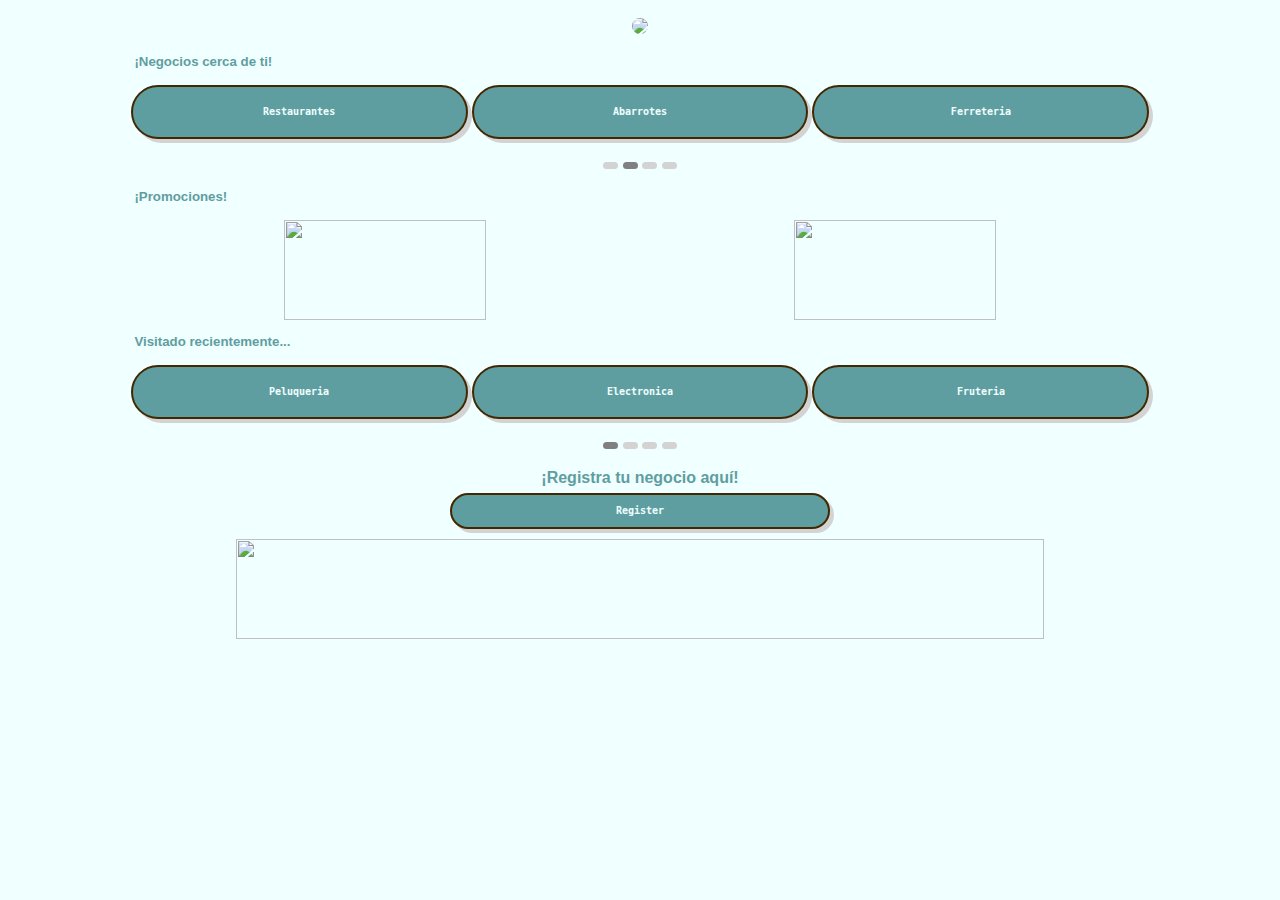
==== index.html @ 9f46d8fa "todo en orden" ====
<!DOCTYPE html>
<html lang="en">
<head>
  <meta charset="UTF-8">
  <title>UP!Delivery</title>
  <link rel="stylesheet" href="./style.css">
</head>
<body>

<!-- partial:index.partial.html -->
    <img src= "https://tse4.mm.bing.net/th?id=OIG1.kJL_aB2flFBHQLPfTXuL&pid=ImgGn" id = "logo">
    <div>
        <h5>¡Negocios cerca de ti!</h5>
        <input type = "button" value = "Restaurantes" class = "button" onclick="window.location.href='restaurant.html'">
        <input type = "button" value = "Abarrotes" class = "button">
        <input type = "button" value = "Ferreteria" class = "button">
    </div>
    <p>
        <canvas id="can"></canvas>
        <canvas id="gcan"></canvas>
        <canvas id="can"></canvas>
        <canvas id="can"></canvas>
    </p>
    <div>
        <h5>¡Promociones!</h5>    
        <img src="https://tse4.mm.bing.net/th?id=OIG2.WiyeKQgBGKDC8PuSN0gM&pid=ImgGn" id="promo">
        <img src="https://tse1.mm.bing.net/th?id=OIG1.8tIRsZt7vr1UuEl9tE74&pid=ImgGn" id="promo">
    </div>
    <div>
        <h5>Visitado recientemente...</h5>
        <input type="button" value="Peluqueria" class="button">
        <input type="button" value="Electronica" class="button">
        <input type="button" value="Fruteria" class="button">
        <p>
        <canvas id="gcan"></canvas>
        <canvas id="can"></canvas>
        <canvas id="can"></canvas>
        <canvas id="can"></canvas>
        </p>
    </div>
    <div>
        <h4>¡Registra tu negocio aquí!</h4> 
        <input type="button" value="Register" id="register">
    </div>
    <div>
        <img src="https://tse1.mm.bing.net/th?id=OIG2.sMYlB1zWuPlBGeAc9oMr&pid=ImgGn" id="promox">
    </div>
<!-- partial -->
  <script src="./script.js"></script>
</body>
</html>
---- style.css ----
#logoCentrado {
    display: flex;
    align-items: center;
    justify-content: center;
    margin: 10px;
}

#textoTitular {
    font-family: Arial, sans-serif;
    font-weight: bold;
    color: rgb(42, 61, 124);
    margin-left: 10px; 
    font-size: 18px;
}
h1{
    font-family: arial;
    color: cadetblue;
    text-align: center;
    margin: 2px;
}
h5{
    color: cadetblue;
    font-family: sans-serif;
    text-align: left;
    margin: 6px;
    margin-bottom: 16px;
    margin-left: 10%;
}
h4{
    color: cadetblue;
    font-family: sans-serif;
    text-align: center;
    margin: 6px;
}

body {
    background-color: azure;
    text-align: center;
}

p{
    background-color: azure;
    color: azure;    
    font-family: arial;
    text-align: center;
}

.button{
    background-color: cadetblue;
    border: 2px solid #422800;
    border-radius: 30px;
    box-shadow: lightgray 4px 4px 0 0;
    color: azure;
    cursor: pointer;
    display: inline-block;
    font-weight: 600;
    font-family: monospace;
    font-size: 10px;
    font-size-adjust: auto;
    padding: 0 18px;
    line-height: 50px;
    text-align: center;
    user-select: none;
    -webkit-user-select: none;
    touch-action: manipulation;
    width: 26.66%;    
}


#logo{
    margin: 10px;
    width: 8%;
    border-radius: 100px;
}
#promo{
    width: 40%;
    border-radius: 25px;
    height: 100px;
    object-fit: cover;
    overflow: hidden;
}
#promox{
    width: 80%;
    border-radius: 25px;
    height: 100px;
    object-fit: cover;
    overflow: hidden;
}
div{
    margin-top: 5px;
    margin-bottom: 10px;
}
#can{
    height: 4x;
    width: 15px;
    border-radius: 10px;
    background-color: lightgray;
}
#gcan{
    height: 4x;
    width: 15px;
    border-radius: 10px;
    background-color: gray;
}
#register{
    background-color: cadetblue;
    border: 2px solid #422800;
    border-radius: 30px;
    box-shadow: lightgray 4px 4px 0 0;
    color: azure;
    cursor: pointer;
    display: inline-block;
    font-weight: 600;
    font-family: monospace;
    font-size: 10px;
    font-size-adjust: auto;
    line-height: 30px;
    text-align: center;
    user-select: none;
    -webkit-user-select: none;
    touch-action: manipulation;
    width: 30%;    
    height: 10%;
}
.Restaurantes{
    border-radius: 10px;
    width: 40%;
    height: 100px;
    object-fit: cover;
    overflow: hidden;
}
#texto{
    color:darkcyan;
    font-family: Arial black;
}
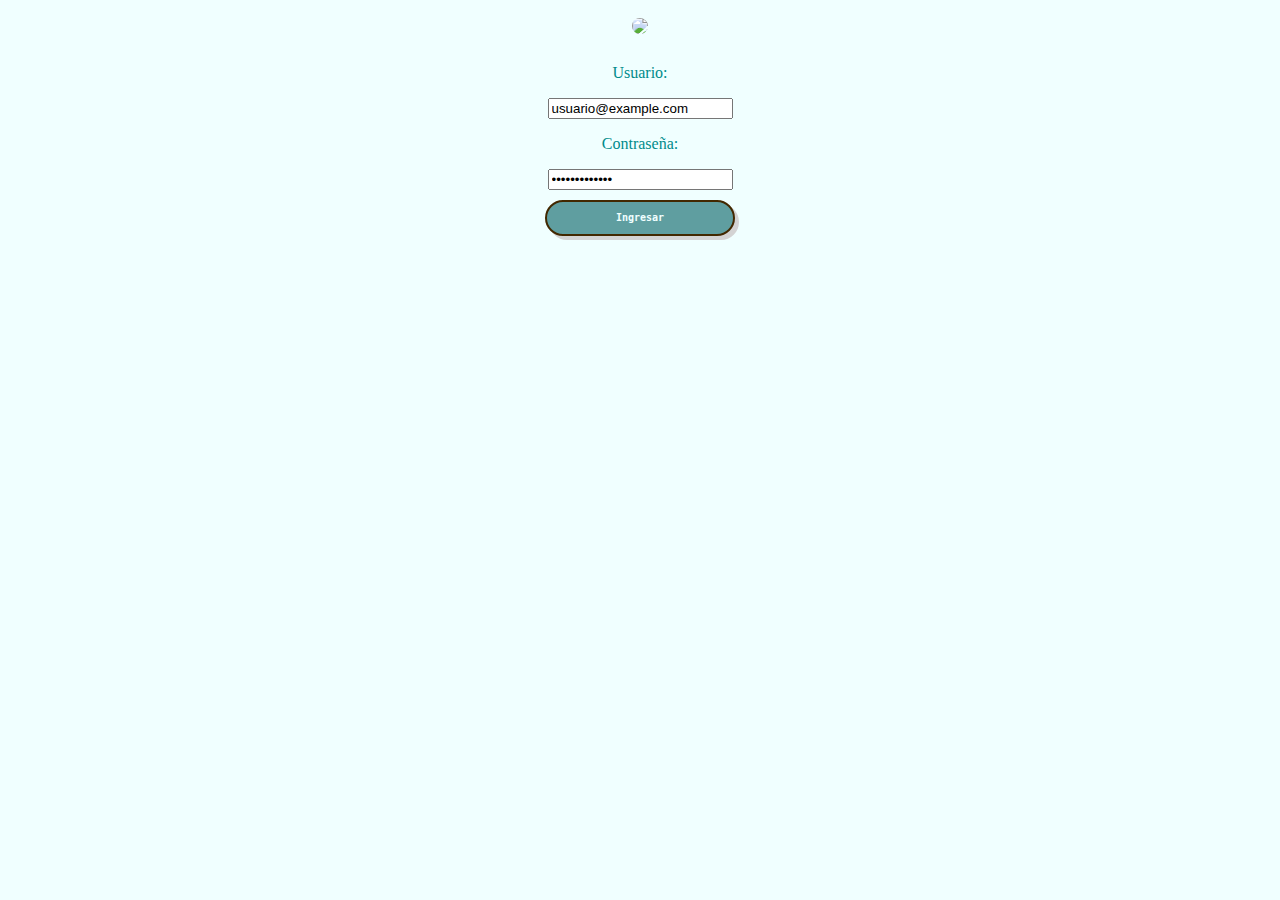
==== commit 5623f78a: "ADD pagina de inicio de sesion" ====
--- a/index.html
+++ b/index.html
@@ -1,51 +1,25 @@
 <!DOCTYPE html>
-<html lang="en">
+<html lang="en" >
 <head>
   <meta charset="UTF-8">
   <title>UP!Delivery</title>
   <link rel="stylesheet" href="./style.css">
 </head>
 <body>
-
 <!-- partial:index.partial.html -->
-    <img src= "https://tse4.mm.bing.net/th?id=OIG1.kJL_aB2flFBHQLPfTXuL&pid=ImgGn" id = "logo">
+    <div><img id="logo" src= "https://tse4.mm.bing.net/th?id=OIG1.kJL_aB2flFBHQLPfTXuL&pid=ImgGn"></div>
     <div>
-        <h5>¡Negocios cerca de ti!</h5>
-        <input type = "button" value = "Restaurantes" class = "button" onclick="window.location.href='restaurant.html'">
-        <input type = "button" value = "Abarrotes" class = "button">
-        <input type = "button" value = "Ferreteria" class = "button">
-    </div>
-    <p>
-        <canvas id="can"></canvas>
-        <canvas id="gcan"></canvas>
-        <canvas id="can"></canvas>
-        <canvas id="can"></canvas>
-    </p>
-    <div>
-        <h5>¡Promociones!</h5>    
-        <img src="https://tse4.mm.bing.net/th?id=OIG2.WiyeKQgBGKDC8PuSN0gM&pid=ImgGn" id="promo">
-        <img src="https://tse1.mm.bing.net/th?id=OIG1.8tIRsZt7vr1UuEl9tE74&pid=ImgGn" id="promo">
+        <p id = "texto">Usuario:</p>
+        <input type = "text" value = "usuario@example.com">
+        <p id =  "texto">Contraseña:</p>
+        <input type = "password" value = "contraseña...">
     </div>
     <div>
-        <h5>Visitado recientemente...</h5>
-        <input type="button" value="Peluqueria" class="button">
-        <input type="button" value="Electronica" class="button">
-        <input type="button" value="Fruteria" class="button">
-        <p>
-        <canvas id="gcan"></canvas>
-        <canvas id="can"></canvas>
-        <canvas id="can"></canvas>
-        <canvas id="can"></canvas>
-        </p>
+        <input type = "button" value = "Ingresar" id = "register" onclick="window.location.href='index.html'">
     </div>
-    <div>
-        <h4>¡Registra tu negocio aquí!</h4> 
-        <input type="button" value="Register" id="register">
-    </div>
-    <div>
-        <img src="https://tse1.mm.bing.net/th?id=OIG2.sMYlB1zWuPlBGeAc9oMr&pid=ImgGn" id="promox">
-    </div>
+
 <!-- partial -->
-  <script src="./script.js"></script>
+  <script  src="./script.js"></script>
+
 </body>
-</html>
+</html>--- a/style.css
+++ b/style.css
@@ -1,17 +1,3 @@
-#logoCentrado {
-    display: flex;
-    align-items: center;
-    justify-content: center;
-    margin: 10px;
-}
-
-#textoTitular {
-    font-family: Arial, sans-serif;
-    font-weight: bold;
-    color: rgb(42, 61, 124);
-    margin-left: 10px; 
-    font-size: 18px;
-}
 h1{
     font-family: arial;
     color: cadetblue;
@@ -119,7 +105,7 @@
     user-select: none;
     -webkit-user-select: none;
     touch-action: manipulation;
-    width: 30%;    
+    width: 15%;    
     height: 10%;
 }
 .Restaurantes{
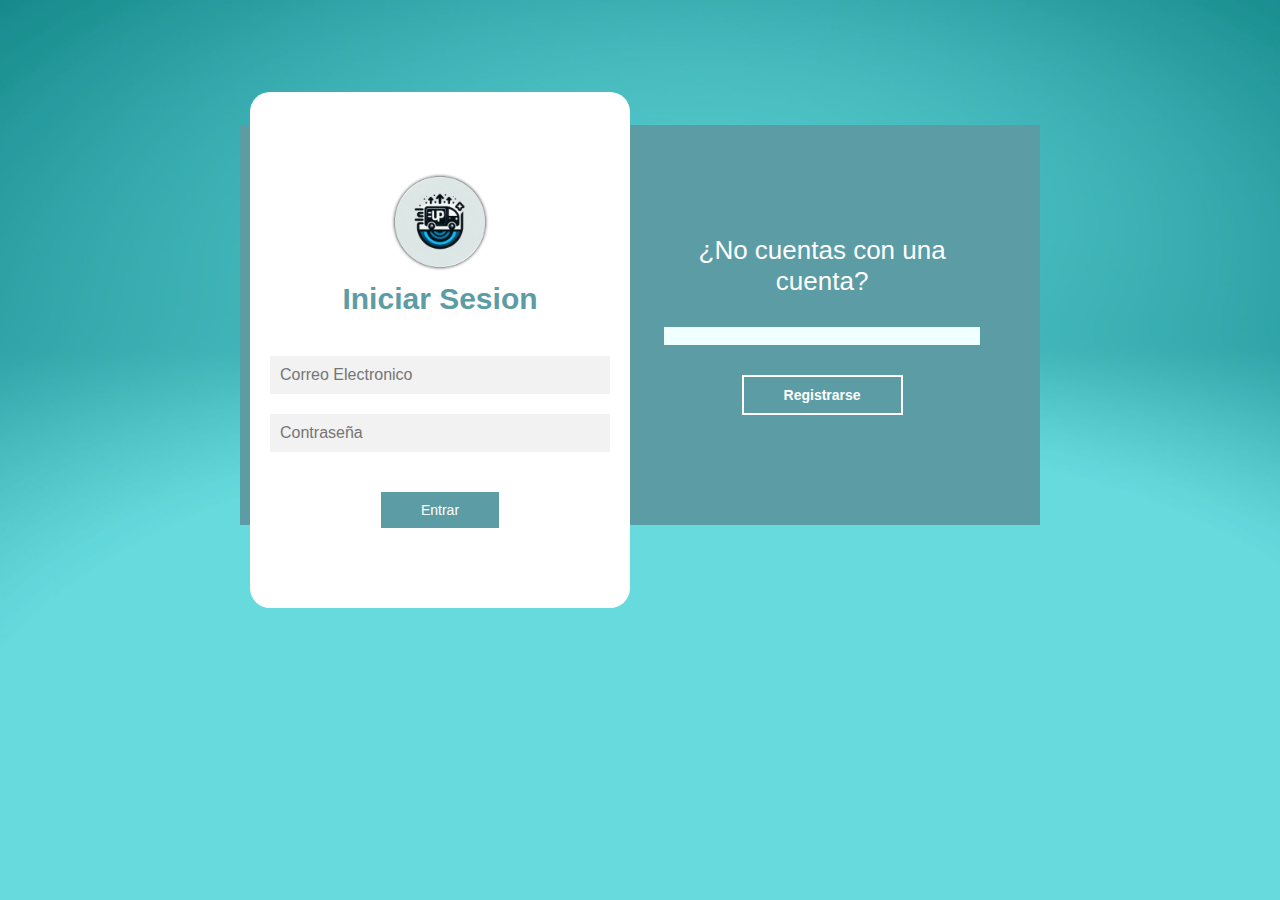
==== commit 505cda7a: "MOD pagina de inicio de sesion" ====
--- a/index.html
+++ b/index.html
@@ -7,16 +7,42 @@
 </head>
 <body>
 <!-- partial:index.partial.html -->
-    <div><img id="logo" src= "https://tse4.mm.bing.net/th?id=OIG1.kJL_aB2flFBHQLPfTXuL&pid=ImgGn"></div>
-    <div>
-        <p id = "texto">Usuario:</p>
-        <input type = "text" value = "usuario@example.com">
-        <p id =  "texto">Contraseña:</p>
-        <input type = "password" value = "contraseña...">
-    </div>
-    <div>
-        <input type = "button" value = "Ingresar" id = "register" onclick="window.location.href='index.html'">
-    </div>
+<main>
+<div class="contenedor_todo">
+
+  <div class="caja_trasera">
+      <div class="caja_trasera-login">
+          <h3>¿Cuentas con una cuenta?</h3>
+          <p>Inicia sesion para entrar en la pagina</p>
+          <button id="btn_iniciar-sesion">Iniciar sesion</button>
+      </div>
+      <div class="caja_trasera-register">
+          <h3>¿No cuentas con una cuenta?</h3>
+          <p>Registrate</p>
+          <button id ="btn_registrarse">Registrarse</button>
+      </div>
+  </div>
+      <div class="contenedor_login">
+          <form action = "" class="formulario_login">
+              <img src="imagenes/Imagen1.png" alt="Login Icon" class="login-image">
+              <h2>Iniciar Sesion</h2>
+              <input type="text" placeholder="Correo Electronico">
+              <input type="password" placeholder="Contraseña">
+              <button>Entrar</button>  
+          </form>
+
+              <form action ="" class="formulario_register">
+                  <img src="imagenes/Imagen1.png" alt="Login Icon" class="login-image">
+                  <h2>Registrarse</h2>
+                  <input type="text" placeholder="Nombre Completo">
+                  <input type="text" placeholder="Correo Electronico">
+                  <input type="text" placeholder="Usuario">
+                  <input type="password" placeholder="Contraseña">
+                  <button>Registrarse</button>
+              </form>
+      </div>
+</div>
+</main>
 
 <!-- partial -->
   <script  src="./script.js"></script>
--- a/style.css
+++ b/style.css
@@ -118,4 +118,169 @@
 #texto{
     color:darkcyan;
     font-family: Arial black;
-}+}
+*{
+    margin: 0;
+    padding: 0;
+    box-sizing: border-box;
+    text-decoration: none;
+    font-family: "Bond",arial;
+}
+
+body{
+    background-image: url(imagenes/photo-1617957848811-9c07f14d7ba3.jpg);
+    background-size: cover;
+    background-repeat: no-repeat;
+    background-position:bottom center;
+    background-attachment: fixed;
+}
+
+main{
+    width:100%;
+    padding: 20px;
+    margin: auto;
+    margin-top: 100px;
+}
+
+.contenedor_todo{
+    width: 100%;
+    max-width: 800px;
+    margin: auto;
+    position: relative;
+}
+
+.caja_trasera{
+    width: 100%;
+    padding: 10px 20px;
+    display: flex;
+    justify-content: center;
+    backdrop-filter: blur(10px);
+    background-color: #5c9ca4;
+}
+
+.caja_trasera div{
+    margin:100px 40px;
+    color: white;
+    transition: all 500ms;
+}
+
+.caja_trasera div p,
+.caja_trasera div button{
+    margin-top: 30px;
+}
+
+.caja_trasera div h3{
+    font-weight: 400;
+    font-size: 26px;
+}
+
+.caja_trasera button{
+    padding: 10px 40px;
+    border: 2px solid white;
+    background-color: transparent;
+    font-size: 14px;
+    font-weight: 600;
+    cursor: pointer;
+    color: white;
+    outline: none;
+    transform: all 300ms;
+}
+
+.caja_trasera button:hover{
+    background: white;
+    color: #46a2fd;
+}
+
+/*Formulario*/
+.login-image {
+    width: 100px; /* Adjust width as needed */
+    height: auto; /* Maintain aspect ratio */
+    display: block; /* Makes it a block element */
+    margin: 0 auto 10px auto; /* Centers the image and adds bottom margin */
+}
+
+.contenedor_login{
+    display: flex;
+    align-items: center;
+    width: 100%;
+    max-width: 380px;
+    position: relative;
+    top: -185px;
+    left: 10px;
+    transition: left 500ms cubic-bezier(0.175, 0.885, 0.320, 1.275);
+}
+
+.contenedor_login form{
+    width: 100%;
+    padding: 80px 20px;
+    background: #fff;
+    position: absolute;
+    border-radius: 20px;
+}
+
+.contenedor_login form h2{
+    font-size: 30px;
+    text-align: center;
+    margin-bottom: 20px;
+    color:  #5c9ca4;
+
+}
+
+.contenedor_login form input{
+    width: 100%;
+    margin-top: 20px;
+    padding: 10px;
+    border: none;
+    background: #f2f2f2;
+    font-size: 16px;
+    outline: none;
+}
+
+.contenedor_login button{
+    padding: 10px 40px;
+    margin-top: 40px;
+    font-size: 14px;
+    border: none;
+    background: #5c9ca4;
+    color: white;
+    cursor: pointer;
+    outline: none;
+}
+
+.formulario_login{
+    opacity: 1;
+    display: block;
+}
+
+.formulario_register{
+    display: none;
+}
+
+@media screen and (max-width: 850px){
+
+    main{
+        margin-top: 50px;
+
+    }
+
+    .caja_trasera{
+        max-width: 350px;
+        height: 300px;
+        flex-direction: column;
+        margin: auto;
+    }
+
+    .caja_trasera div{
+        margin: 0px;
+        position: absolute;
+    }
+
+    .contenedor_login{
+        top: -10px;
+        left: -5px;
+        margin: auto;
+    }
+    .contenedor_login form{
+        position: relative;
+    }
+}
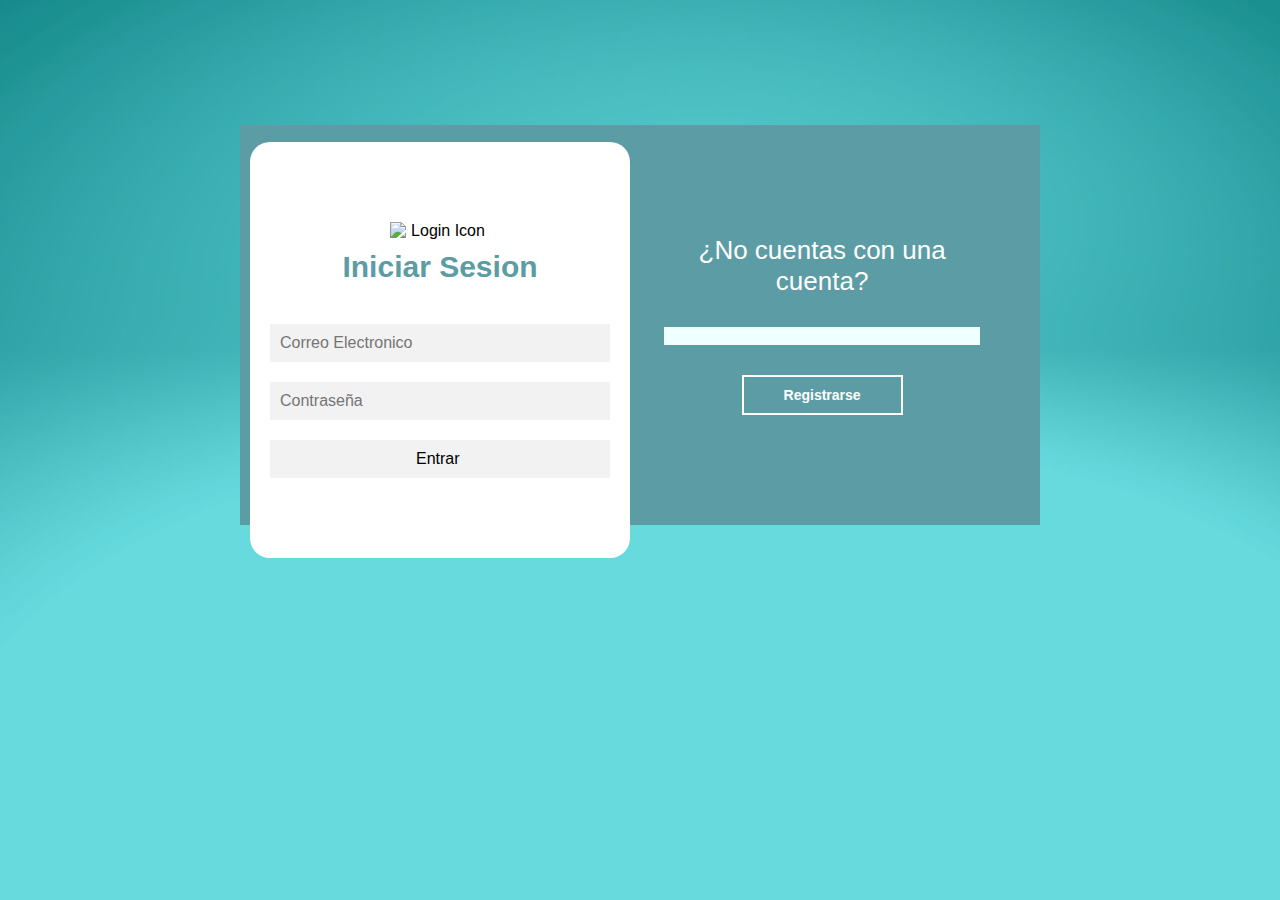
==== commit 6db7b22a: "ADD abarrotes" ====
--- a/index.html
+++ b/index.html
@@ -8,40 +8,40 @@
 <body>
 <!-- partial:index.partial.html -->
 <main>
-<div class="contenedor_todo">
+  <div class="contenedor_todo">
 
-  <div class="caja_trasera">
-      <div class="caja_trasera-login">
-          <h3>¿Cuentas con una cuenta?</h3>
-          <p>Inicia sesion para entrar en la pagina</p>
-          <button id="btn_iniciar-sesion">Iniciar sesion</button>
-      </div>
-      <div class="caja_trasera-register">
-          <h3>¿No cuentas con una cuenta?</h3>
-          <p>Registrate</p>
-          <button id ="btn_registrarse">Registrarse</button>
-      </div>
+    <div class="caja_trasera">
+        <div class="caja_trasera-login">
+            <h3>¿Cuentas con una cuenta?</h3>
+            <p>Inicia sesion para entrar en la pagina</p>
+            <button id="btn_iniciar-sesion">Iniciar sesion</button>
+        </div>
+        <div class="caja_trasera-register">
+            <h3>¿No cuentas con una cuenta?</h3>
+            <p>Registrate</p>
+            <button id ="btn_registrarse">Registrarse</button>
+        </div>
+    </div>
+        <div class="contenedor_login">
+            <form action = "" class="formulario_login">
+                <img src="https://tse4.mm.bing.net/th?id=OIG1.kJL_aB2flFBHQLPfTXuL&pid=ImgGn" alt="Login Icon" class="login-image">
+                <h2>Iniciar Sesion</h2>
+                <input type="text" placeholder="Correo Electronico">
+                <input type="password" placeholder="Contraseña">
+                <input type="button" value = "Entrar "onclick="window.location.href='homepage.html'"> 
+            </form>
+
+                <form action ="" class="formulario_register">
+                    <img src="https://tse4.mm.bing.net/th?id=OIG1.kJL_aB2flFBHQLPfTXuL&pid=ImgGn" alt="Login Icon" class="login-image">
+                    <h2>Registrarse</h2>
+                    <input type="text" placeholder="Nombre Completo">
+                    <input type="text" placeholder="Correo Electronico">
+                    <input type="text" placeholder="Usuario">
+                    <input type="password" placeholder="Contraseña">
+                    <button>Registrarse</button>
+                </form>
+        </div>
   </div>
-      <div class="contenedor_login">
-          <form action = "" class="formulario_login">
-              <img src="imagenes/Imagen1.png" alt="Login Icon" class="login-image">
-              <h2>Iniciar Sesion</h2>
-              <input type="text" placeholder="Correo Electronico">
-              <input type="password" placeholder="Contraseña">
-              <button>Entrar</button>  
-          </form>
-
-              <form action ="" class="formulario_register">
-                  <img src="imagenes/Imagen1.png" alt="Login Icon" class="login-image">
-                  <h2>Registrarse</h2>
-                  <input type="text" placeholder="Nombre Completo">
-                  <input type="text" placeholder="Correo Electronico">
-                  <input type="text" placeholder="Usuario">
-                  <input type="password" placeholder="Contraseña">
-                  <button>Registrarse</button>
-              </form>
-      </div>
-</div>
 </main>
 
 <!-- partial -->
--- a/style.css
+++ b/style.css
@@ -284,3 +284,57 @@
         position: relative;
     }
 }
+
+#header {
+    display: flex;
+    justify-content: space-between;
+    align-items: center;
+    padding: 10px 20px;
+    background-color: azure;
+}
+
+/* Estilos para el logo */
+#logo {
+    width: 50px;
+    height: 50px;
+    border-radius: 50%;
+}
+
+/* Estilo para la barra de búsqueda simulada */
+#searchBar {
+    width: 60%;
+    height: 35px;
+    background-color: white;
+    border-radius: 20px;
+    border: 1px solid lightgray;
+    display: flex;
+    align-items: center;
+    justify-content: center;
+    box-shadow: 0 2px 4px rgba(0, 0, 0, 0.1);
+    padding-left: 15px;
+}
+
+#searchText {
+    color: gray;
+    font-family: Arial, sans-serif;
+    font-size: 14px;
+}
+
+/* Estilos para el botón de perfil */
+#profileButton {
+    background-color: cadetblue;
+    color: white;
+    border: none;
+    border-radius: 50%;
+    width: 50px;
+    height: 50px;
+    cursor: pointer;
+    font-family: Arial, sans-serif;
+    font-size: 16px;
+}
+
+/* Estilos generales para el resto de la página */
+body {
+    background-color: azure;
+    text-align: center;
+}
